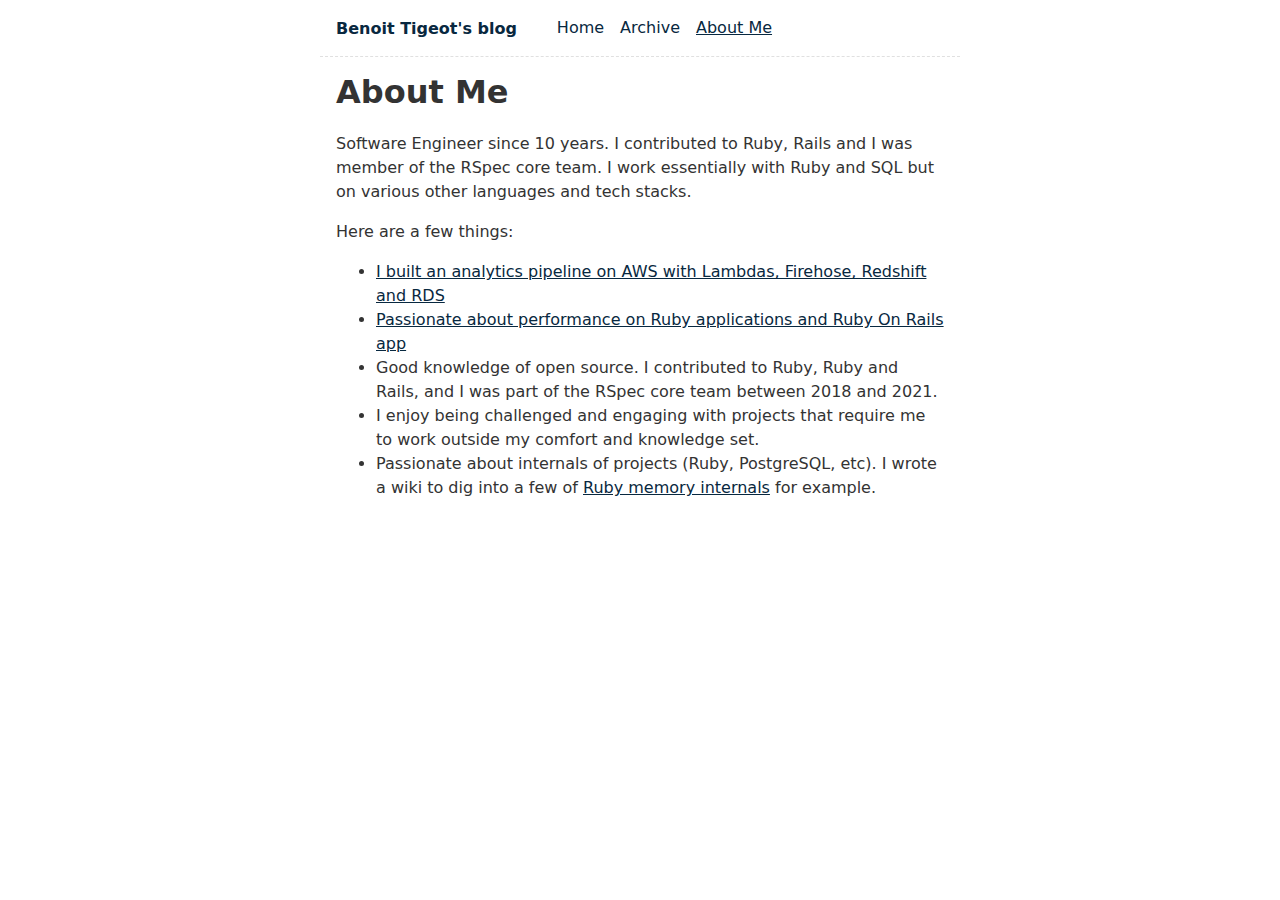
==== about/index.html @ d22c57f5 "deploy: a5c3ac7a3fedd080c3e7f95211490544fa61a9fe" ====
<!doctype html>
<html lang="en">
	<head>
		<meta charset="utf-8">
		<meta name="viewport" content="width=device-width, initial-scale=1.0">
		<title>Benoit Tigeot&#39;s blog</title>
		<meta name="description" content="Ruby on Rails, PostgreSQL, and more.">
		<link rel="alternate" href="/eleventy-base-blog/feed/feed.xml" type="application/atom+xml" title="Benoit Tigeot&#39;s blog">
		<link rel="alternate" href="/eleventy-base-blog/feed/feed.json" type="application/json" title="Benoit Tigeot&#39;s blog">
		
		<style>* { box-sizing: border-box; }
/* Defaults */
:root {
	--font-family: -apple-system, system-ui, sans-serif;
	--font-family-monospace: Consolas, Menlo, Monaco, Andale Mono WT, Andale Mono, Lucida Console, Lucida Sans Typewriter, DejaVu Sans Mono, Bitstream Vera Sans Mono, Liberation Mono, Nimbus Mono L, Courier New, Courier, monospace;
}

/* Theme colors */
:root {
	--color-gray-20: #e0e0e0;
	--color-gray-50: #C0C0C0;
	--color-gray-90: #333;

	--background-color: #fff;

	--text-color: var(--color-gray-90);
	--text-color-link: #082840;
	--text-color-link-active: #5f2b48;
	--text-color-link-visited: #17050F;

	--syntax-tab-size: 2;
}

@media (prefers-color-scheme: dark) {
	:root {
		--color-gray-20: #e0e0e0;
		--color-gray-50: #C0C0C0;
		--color-gray-90: #dad8d8;

		/* --text-color is assigned to --color-gray-_ above */
		--text-color-link: #1493fb;
		--text-color-link-active: #6969f7;
		--text-color-link-visited: #a6a6f8;

		--background-color: #15202b;
	}
}


/* Global stylesheet */
* {
	box-sizing: border-box;
}

html,
body {
	padding: 0;
	margin: 0 auto;
	font-family: var(--font-family);
	color: var(--text-color);
	background-color: var(--background-color);
}
html {
	overflow-y: scroll;
}
body {
	max-width: 40em;
}

/* https://www.a11yproject.com/posts/how-to-hide-content/ */
.visually-hidden {
	clip: rect(0 0 0 0);
	clip-path: inset(50%);
	height: 1px;
	overflow: hidden;
	position: absolute;
	white-space: nowrap;
	width: 1px;
}

p:last-child {
	margin-bottom: 0;
}
p {
	line-height: 1.5;
}

li {
	line-height: 1.5;
}

a[href] {
	color: var(--text-color-link);
}
a[href]:visited {
	color: var(--text-color-link-visited);
}
a[href]:hover,
a[href]:active {
	color: var(--text-color-link-active);
}

main {
	padding: 1rem;
}
main :first-child {
	margin-top: 0;
}

header {
	border-bottom: 1px dashed var(--color-gray-20);
}
header:after {
	content: "";
	display: table;
	clear: both;
}

.links-nextprev {
	list-style: none;
	border-top: 1px dashed var(--color-gray-20);
	padding: 1em 0;
}

table {
	margin: 1em 0;
}
table td,
table th {
	padding-right: 1em;
}

pre,
code {
	font-family: var(--font-family-monospace);
}
pre:not([class*="language-"]) {
	margin: .5em 0;
	line-height: 1.375; /* 22px /16 */
	-moz-tab-size: var(--syntax-tab-size);
	-o-tab-size: var(--syntax-tab-size);
	tab-size: var(--syntax-tab-size);
	-webkit-hyphens: none;
	-ms-hyphens: none;
	hyphens: none;
	direction: ltr;
	text-align: left;
	white-space: pre;
	word-spacing: normal;
	word-break: normal;
}
code {
	word-break: break-all;
}

/* Header */
header {
	display: flex;
	gap: 1em .5em;
	flex-wrap: wrap;
	align-items: center;
	padding: 1em;
}
.home-link {
	font-size: 1em; /* 16px /16 */
	font-weight: 700;
	margin-right: 2em;
}
.home-link:link:not(:hover) {
	text-decoration: none;
}

/* Nav */
.nav {
	display: flex;
	padding: 0;
	margin: 0;
	list-style: none;
}
.nav-item {
	display: inline-block;
	margin-right: 1em;
}
.nav-item a[href]:not(:hover) {
	text-decoration: none;
}
.nav a[href][aria-current="page"] {
	text-decoration: underline;
}

/* Posts list */
.postlist {
	list-style: none;
	padding: 0;
	padding-left: 1.5rem;
}
.postlist-item {
	display: flex;
	flex-wrap: wrap;
	align-items: baseline;
	counter-increment: start-from -1;
	margin-bottom: 1em;
}
.postlist-item:before {
	display: inline-block;
	pointer-events: none;
	content: "" counter(start-from, decimal-leading-zero) ". ";
	line-height: 100%;
	text-align: right;
	margin-left: -1.5rem;
}
.postlist-date,
.postlist-item:before {
	font-size: 0.8125em; /* 13px /16 */
	color: var(--color-gray-90);
}
.postlist-date {
	word-spacing: -0.5px;
}
.postlist-link {
	font-size: 1.1875em; /* 19px /16 */
	font-weight: 700;
	flex-basis: calc(100% - 1.5rem);
	padding-left: .25em;
	padding-right: .5em;
	text-underline-position: from-font;
	text-underline-offset: 0;
	text-decoration-thickness: 1px;
}
.postlist-item-active .postlist-link {
	font-weight: bold;
}

/* Tags */
.post-tag {
	display: inline-flex;
	align-items: center;
	justify-content: center;
	text-transform: capitalize;
	font-style: italic;
}
.postlist-item > .post-tag {
	align-self: center;
}

/* Tags list */
.post-metadata {
	display: inline-flex;
	flex-wrap: wrap;
	gap: .5em;
	list-style: none;
	padding: 0;
	margin: 0;
}
.post-metadata time {
	margin-right: 1em;
}

/* Direct Links / Markdown Headers */
.header-anchor {
	text-decoration: none;
	font-style: normal;
	font-size: 1em;
	margin-left: .1em;
}
a[href].header-anchor,
a[href].header-anchor:visited {
	color: transparent;
}
a[href].header-anchor:focus,
a[href].header-anchor:hover {
	text-decoration: underline;
}
a[href].header-anchor:focus,
:hover > a[href].header-anchor {
	color: #aaa;
}

h2 + .header-anchor {
	font-size: 1.5em;
}</style>
	</head>
	<body>
		<a href="#skip" class="visually-hidden">Skip to main content</a>

		<header>
			<a href="/eleventy-base-blog/" class="home-link">Benoit Tigeot&#39;s blog</a>
			<nav>
				<h2 class="visually-hidden">Top level navigation menu</h2>
				<ul class="nav">
					<li class="nav-item"><a href="/eleventy-base-blog/">Home</a></li>
					<li class="nav-item"><a href="/eleventy-base-blog/blog/">Archive</a></li>
					<li class="nav-item"><a href="/eleventy-base-blog/about/" aria-current="page">About Me</a></li>
				</ul>
			</nav>
		</header>

		<main id="skip">
			<h1 id="about-me" tabindex="-1">About Me <a class="header-anchor" href="#about-me">#</a></h1>
<p>Software Engineer since 10 years. I contributed to Ruby, Rails and I was member of the RSpec core team. I work essentially with Ruby and SQL but on various other languages and tech stacks.</p>
<p>Here are a few things:</p>
<ul>
<li><a href="https://medium.com/appaloosa-store-engineering/from-mongodb-to-aws-redshift-a-practical-guide-5ec8ee8fb147">I built an analytics pipeline on AWS with Lambdas, Firehose, Redshift and RDS</a></li>
<li><a href="https://medium.com/appaloosa-store-engineering/ruby-memory-activerecord-and-draper-64f06abeeb34w">Passionate about performance on Ruby applications and Ruby On Rails app</a></li>
<li>Good knowledge of open source. I contributed to Ruby, Ruby and Rails, and I was part of the RSpec core team between 2018 and 2021.</li>
<li>I enjoy being challenged and engaging with projects that require me to work outside my comfort and knowledge set.</li>
<li>Passionate about internals of projects (Ruby, PostgreSQL, etc). I wrote a wiki to dig into a few of <a href="https://github.com/benoittgt/understand_ruby_memory/wiki">Ruby memory internals</a> for example.</li>
</ul>

		</main>

		<footer></footer>

		<!-- This page `/eleventy-base-blog/about/` was built on 2024-09-24T20:29:41.235Z -->
	</body>
</html>
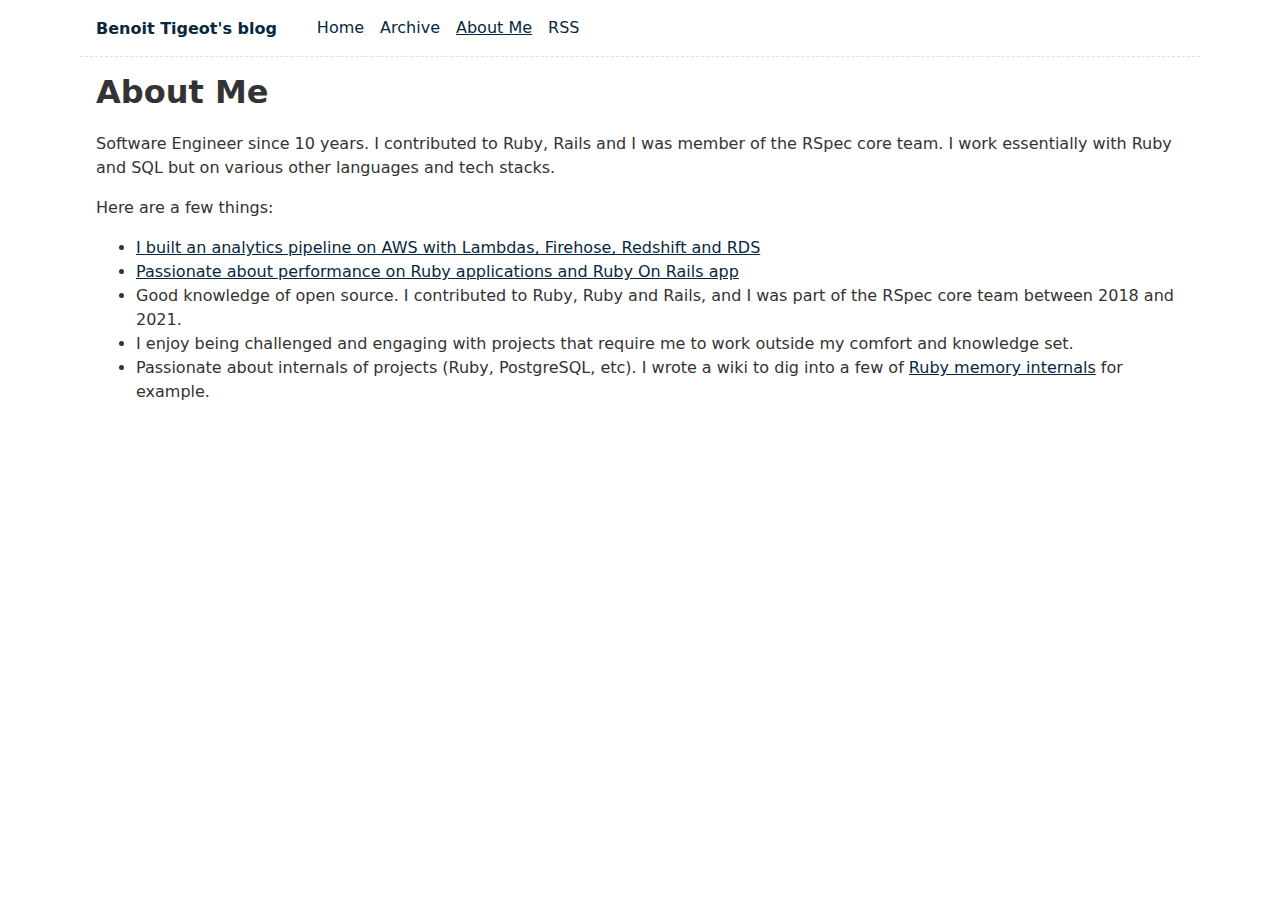
==== commit 8592bbde: "deploy: c7083c1b51aa41b1c9665c5f39b9727ca394269f" ====
--- a/about/index.html
+++ b/about/index.html
@@ -5,8 +5,8 @@
 		<meta name="viewport" content="width=device-width, initial-scale=1.0">
 		<title>Benoit Tigeot&#39;s blog</title>
 		<meta name="description" content="Ruby on Rails, PostgreSQL, and more.">
-		<link rel="alternate" href="/eleventy-base-blog/feed/feed.xml" type="application/atom+xml" title="Benoit Tigeot&#39;s blog">
-		<link rel="alternate" href="/eleventy-base-blog/feed/feed.json" type="application/json" title="Benoit Tigeot&#39;s blog">
+		<link rel="alternate" href="/feed/feed.xml" type="application/atom+xml" title="Benoit Tigeot&#39;s blog">
+		<link rel="alternate" href="/feed/feed.json" type="application/json" title="Benoit Tigeot&#39;s blog">
 		
 		<style>* { box-sizing: border-box; }
 /* Defaults */
@@ -64,7 +64,7 @@
 	overflow-y: scroll;
 }
 body {
-	max-width: 40em;
+	max-width: 70em;
 }
 
 /* https://www.a11yproject.com/posts/how-to-hide-content/ */
@@ -102,6 +102,7 @@
 
 main {
 	padding: 1rem;
+	padding-bottom: 8rem;
 }
 main :first-child {
 	margin-top: 0;
@@ -284,13 +285,14 @@
 		<a href="#skip" class="visually-hidden">Skip to main content</a>
 
 		<header>
-			<a href="/eleventy-base-blog/" class="home-link">Benoit Tigeot&#39;s blog</a>
+			<a href="/" class="home-link">Benoit Tigeot&#39;s blog</a>
 			<nav>
 				<h2 class="visually-hidden">Top level navigation menu</h2>
 				<ul class="nav">
-					<li class="nav-item"><a href="/eleventy-base-blog/">Home</a></li>
-					<li class="nav-item"><a href="/eleventy-base-blog/blog/">Archive</a></li>
-					<li class="nav-item"><a href="/eleventy-base-blog/about/" aria-current="page">About Me</a></li>
+					<li class="nav-item"><a href="/">Home</a></li>
+					<li class="nav-item"><a href="/blog/">Archive</a></li>
+					<li class="nav-item"><a href="/about/" aria-current="page">About Me</a></li>
+					<li class="nav-item"><a href="/feed.xml">RSS</a></li>
 				</ul>
 			</nav>
 		</header>
@@ -311,6 +313,6 @@
 
 		<footer></footer>
 
-		<!-- This page `/eleventy-base-blog/about/` was built on 2024-09-24T20:29:41.235Z -->
+		<!-- This page `/about/` was built on 2024-09-24T21:02:35.293Z -->
 	</body>
 </html>
